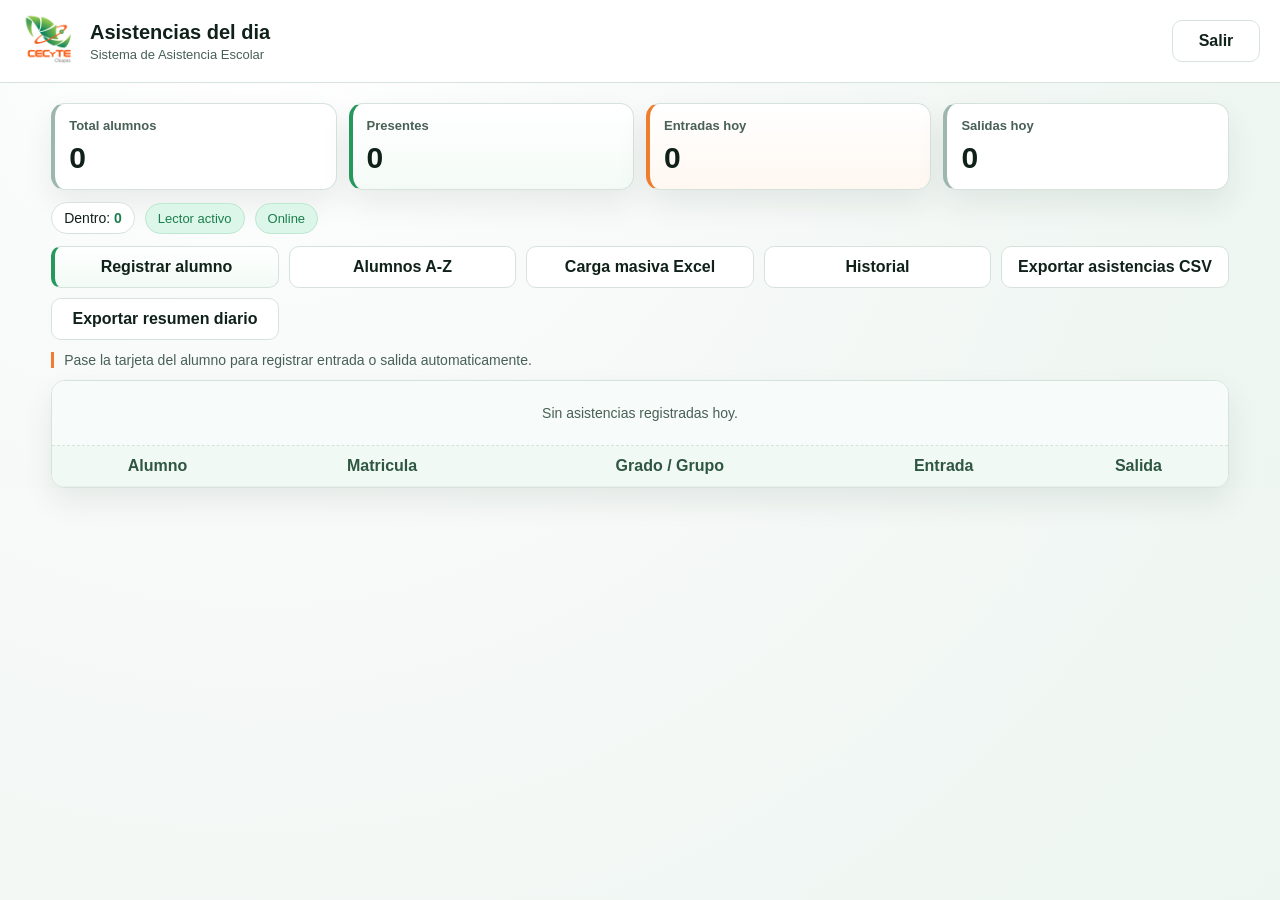
==== respaldo 5/index.html @ 29d5850e "Update script version numbers in index.html Updated script references to use the new version numbers" ====
<!DOCTYPE html>
<html lang="es">
<head>
  <meta charset="UTF-8">
  <meta name="viewport" content="width=device-width, initial-scale=1.0">
  <title>Sistema de Asistencia Escolar</title>
  <link rel="stylesheet" href="css/styles.css">
</head>

<body data-requires-auth="true">
  <header class="header-brand">
    <div class="brand">
      <img src="img/logo.png" alt="Control Escolar">
      <div>
        <h2>Asistencias del dia</h2>
        <p class="brand-sub">Sistema de Asistencia Escolar</p>
      </div>
    </div>

    <div class="header-actions">
      <button class="btn-sec" data-auth-logout>Salir</button>
    </div>
  </header>

  <section class="dashboard-grid">
    <article class="stat-card">
      <h3>Total alumnos</h3>
      <p id="dashTotalAlumnos">0</p>
    </article>
    <article class="stat-card is-green">
      <h3>Presentes</h3>
      <p id="dashPresentes">0</p>
    </article>
    <article class="stat-card is-orange">
      <h3>Entradas hoy</h3>
      <p id="dashEntradas">0</p>
    </article>
    <article class="stat-card">
      <h3>Salidas hoy</h3>
      <p id="dashSalidas">0</p>
    </article>
  </section>

  <div class="estado-sistema">
    <span id="contadorAforo" class="contador">Dentro: <strong>0</strong></span>
    <span id="estadoLector" class="lector off">Lector inactivo</span>
    <span id="estadoConexion" class="lector off">Offline</span>
  </div>

  <div class="panel-acciones">
    <button class="destacado" data-role-allow="admin,capturista" onclick="location.href='registro.html'">Registrar alumno</button>
    <button onclick="location.href='alumnos.html'">Alumnos A-Z</button>
    <button data-role-allow="admin,capturista" onclick="location.href='registro.html#importacionExcel'">Carga masiva Excel</button>
    <button onclick="location.href='historial.html'">Historial</button>
    <button onclick="descargarReporte('asistencias')">Exportar asistencias CSV</button>
    <button onclick="descargarReporte('diario')">Exportar resumen diario</button>
  </div>

  <p class="leyenda">Pase la tarjeta del alumno para registrar entrada o salida automaticamente.</p>

  <div id="contenedorTabla" class="table-shell" style="max-height:68vh;">
    <p id="estadoTabla" class="table-status loading">Cargando asistencias...</p>
    <table>
      <thead>
        <tr>
          <th>Alumno</th>
          <th>Matricula</th>
          <th>Grado / Grupo</th>
          <th>Entrada</th>
          <th>Salida</th>
        </tr>
      </thead>
      <tbody id="tablaAsistencias"></tbody>
    </table>
  </div>

  <div class="confirmacion" id="confirmacion">
    <div class="box">
      <h1 id="tituloConfirmacion"></h1>
      <p id="mensajeConfirmacion"></p>
    </div>
  </div>

  <script src="js/storage.js?v=20260310a"></script>
  <script src="js/auth.js?v=20260310a"></script>
  <script src="js/asistencias.js?v=20260310a"></script>
  <script src="js/realtime.js?v=20260310a"></script>
  <script src="js/nfc.js?v=20260310a"></script>

  <script>
    let ultimoUIDLeido = null;
    let ultimoTSLeido = 0;
    const COOLDOWN_LECTURA_MS = 3000;
    const HEARTBEAT_STALE_MS = 20000;

    let estadoCanalNFC = "INIT";
    let ultimoHeartbeatLector = 0;
    let monitorHeartbeatId = null;
    const alumnosEnProceso = new Set();

    window.addEventListener("load", async () => {
      const estadoLector = document.getElementById("estadoLector");
      const estadoConexion = document.getElementById("estadoConexion");

      actualizarEstadoConexion(estadoConexion);
      window.addEventListener("online", () => actualizarEstadoConexion(estadoConexion));
      window.addEventListener("offline", () => actualizarEstadoConexion(estadoConexion));

      if (typeof ensureAlumnosCargados === "function") {
        await ensureAlumnosCargados();
      }

      renderTablaConEstado();
      actualizarContador();
      await actualizarDashboard();

      iniciarLecturaNFCIndex(estadoLector);
      iniciarMonitorHeartbeat(estadoLector);

      setInterval(() => {
        actualizarDashboard();
      }, 8000);
    });

    function setEstadoTabla(msg, tipo = "loading") {
      const el = document.getElementById("estadoTabla");
      if (!el) return;

      el.textContent = msg || "";
      el.className = `table-status ${tipo}`;
      el.style.display = msg ? "block" : "none";
    }

    function renderTablaConEstado() {
      cargarAsistencias();
      const filas = document.querySelectorAll("#tablaAsistencias tr");
      if (!filas.length) {
        setEstadoTabla("Sin asistencias registradas hoy.", "empty");
      } else {
        setEstadoTabla("", "ok");
      }
    }

    function actualizarEstadoConexion(el) {
      if (!el) return;
      if (navigator.onLine) {
        el.textContent = "Online";
        el.className = "lector on";
        return;
      }
      el.textContent = "Offline";
      el.className = "lector off";
    }

    function setEstadoLector(el, modo, texto) {
      if (!el) return;
      el.className = `lector ${modo}`;
      el.textContent = texto;
    }

    function actualizarEstadoCanal(estadoLector, status) {
      const s = String(status || "").toUpperCase();
      estadoCanalNFC = s;

      if (s === "SUBSCRIBED") {
        ultimoHeartbeatLector = Date.now();
        setEstadoLector(estadoLector, "on", "Lector activo");
        return;
      }

      if (s === "RECONNECTING") {
        setEstadoLector(estadoLector, "warn", "Reconectando lector");
        return;
      }

      if (["CHANNEL_ERROR", "TIMED_OUT", "CLOSED", "ERROR_NO_SUPABASE", "ERROR_NO_API"].includes(s)) {
        setEstadoLector(estadoLector, "off", "Lector sin senal");
      }
    }

    function marcarHeartbeatLector(estadoLector, detalle = "") {
      ultimoHeartbeatLector = Date.now();
      if (estadoCanalNFC !== "SUBSCRIBED") return;
      const sufijo = detalle ? ` (${detalle})` : "";
      setEstadoLector(estadoLector, "on", `Lector activo${sufijo}`);
    }

    function iniciarMonitorHeartbeat(estadoLector) {
      if (monitorHeartbeatId) clearInterval(monitorHeartbeatId);

      monitorHeartbeatId = setInterval(() => {
        if (!estadoLector || estadoCanalNFC !== "SUBSCRIBED") return;

        const delta = Date.now() - ultimoHeartbeatLector;
        if (!ultimoHeartbeatLector || delta > HEARTBEAT_STALE_MS) {
          setEstadoLector(estadoLector, "warn", "Activo sin lecturas recientes");
        }
      }, 3000);
    }

    async function actualizarDashboard() {
      if (typeof obtenerResumenDashboardRemoto !== "function") return;

      try {
        const data = await obtenerResumenDashboardRemoto();
        if (!data) return;

        document.getElementById("dashTotalAlumnos").textContent = data.total_alumnos ?? 0;
        document.getElementById("dashPresentes").textContent = data.presentes ?? 0;
        document.getElementById("dashEntradas").textContent = data.entradas_hoy ?? 0;
        document.getElementById("dashSalidas").textContent = data.salidas_hoy ?? 0;
      } catch (err) {
        console.warn("[DASHBOARD] Error:", err?.message || err);
      }
    }

    async function descargarReporte(tipo) {
      try {
        if (tipo === "asistencias" && typeof descargarReporteAsistenciasCsv === "function") {
          await descargarReporteAsistenciasCsv();
          return;
        }

        if (tipo === "diario" && typeof descargarReporteDiarioCsv === "function") {
          await descargarReporteDiarioCsv();
          return;
        }
      } catch (err) {
        console.error(err);
        mostrarConfirmacion("error", "Error de reporte", "No se pudo descargar el archivo CSV");
      }
    }

    function mostrarConfirmacion(tipo, titulo, mensaje) {
      const box = document.getElementById("confirmacion");
      document.getElementById("tituloConfirmacion").textContent = titulo;
      document.getElementById("mensajeConfirmacion").textContent = mensaje;
      box.className = `confirmacion ${tipo}`;
      box.style.display = "flex";

      setTimeout(() => {
        box.style.display = "none";
      }, 2200);
    }

    function iniciarLecturaNFCIndex(estadoLector) {
      if (!estadoLector) return;
      setEstadoLector(estadoLector, "warn", "Conectando lector...");

      if (typeof iniciarNFCControlado !== "function") return;

      iniciarNFCControlado({
        onUID: uid => {
          marcarHeartbeatLector(estadoLector, "lectura recibida");
          procesarTarjeta(uid);
        },
        onHeartbeat: evento => {
          marcarHeartbeatLector(estadoLector, `ultima ${horaDesdeTS(evento?.ts || Date.now())}`);
        },
        onStatus: status => {
          actualizarEstadoCanal(estadoLector, status);
        },
        onTimeout: () => {
          if (estadoCanalNFC === "SUBSCRIBED") {
            setEstadoLector(estadoLector, "warn", "Esperando tarjeta...");
          }
        },
        onError: () => {
          setEstadoLector(estadoLector, "off", "Lector con error");
          if (typeof detenerNFC === "function") detenerNFC();
          setTimeout(() => iniciarLecturaNFCIndex(estadoLector), 1800);
        }
      });
    }

    function alumnoDentroLocal(alumnoId) {
      const asistencias = obtenerAsistencias();
      if (!Array.isArray(asistencias)) return false;

      return asistencias.some(a =>
        a &&
        a.fecha === hoy() &&
        String(a.alumno_id || "") === String(alumnoId) &&
        a.entrada_ts &&
        !a.salida_ts
      );
    }

    async function resolverAccionEsperada(alumnoId) {
      const estadoLocal = alumnoDentroLocal(alumnoId) ? "dentro" : "fuera";

      if (!navigator.onLine || typeof obtenerUltimoTipoAsistenciaHoyRemoto !== "function") {
        return {
          accionEsperada: estadoLocal === "dentro" ? "salida" : "entrada",
          estadoActual: estadoLocal,
          fuente: "local"
        };
      }

      const ultimoTipo = await obtenerUltimoTipoAsistenciaHoyRemoto(alumnoId);
      if (!ultimoTipo) {
        return {
          accionEsperada: estadoLocal === "dentro" ? "salida" : "entrada",
          estadoActual: estadoLocal,
          fuente: "local"
        };
      }

      const estadoRemoto = ultimoTipo === "entrada" ? "dentro" : "fuera";
      return {
        accionEsperada: estadoRemoto === "dentro" ? "salida" : "entrada",
        estadoActual: estadoRemoto,
        ultimoTipo,
        fuente: "remoto"
      };
    }

    async function registrarAsistenciaConControl({ alumnoId, uid, accion }) {
      if (typeof registrarAsistenciaServidor !== "function") {
        throw new Error("registrarAsistenciaServidor no disponible");
      }

      const payload = {
        id: crypto.randomUUID(),
        alumno_id: alumnoId,
        uid,
        created_at: new Date().toISOString(),
        type: accion,
        source: "wifi",
        device_id: "pc_control_escolar"
      };

      return registrarAsistenciaServidor(payload);
    }

    function obtenerAlumnoLocalPorUID(uid) {
      const alumnos = typeof obtenerAlumnos === "function" ? obtenerAlumnos() : safeGet("alumnos");
      return alumnos.find(a => normalizarUID(a?.tarjetaUID || a?.tarjeta_uid) === uid) || null;
    }

    async function obtenerAlumnoPorUID(uid) {
      const local = obtenerAlumnoLocalPorUID(uid);
      if (local) return local;

      if (typeof obtenerAlumnoPorUIDRemoto === "function") {
        const remoto = await obtenerAlumnoPorUIDRemoto(uid);
        if (remoto) return remoto;
      }

      return null;
    }

    async function procesarTarjeta(uid) {
      uid = normalizarUID(uid);
      const ahoraMs = Date.now();

      if (uid === ultimoUIDLeido && (ahoraMs - ultimoTSLeido) < COOLDOWN_LECTURA_MS) {
        return;
      }

      ultimoUIDLeido = uid;
      ultimoTSLeido = ahoraMs;
      let alumnoIdProcesado = null;

      try {
        const alumno = await obtenerAlumnoPorUID(uid);

        if (!alumno || !alumno.id) {
          mostrarConfirmacion("error", "Tarjeta no registrada", "Registre al alumno primero");
          return;
        }

        if (alumnosEnProceso.has(alumno.id)) {
          return;
        }

        alumnoIdProcesado = alumno.id;
        alumnosEnProceso.add(alumno.id);

        const control = await resolverAccionEsperada(alumno.id);
        const accionEsperada = control.accionEsperada;

        const resultado = await registrarAsistenciaConControl({
          alumnoId: alumno.id,
          uid,
          accion: accionEsperada
        });

        if (resultado?.accion !== accionEsperada) {
          mostrarConfirmacion("error", "Secuencia invalida", "El sistema detecto una accion fuera de orden");
          return;
        }

        if (resultado.accion === "entrada") {
          mostrarConfirmacion("entrada", "Entrada registrada", alumno.nombre || "Alumno");
        } else {
          mostrarConfirmacion("salida", "Salida registrada", alumno.nombre || "Alumno");
        }

        if (typeof reconstruirAsistenciasHoy === "function") {
          await reconstruirAsistenciasHoy();
        }

        renderTablaConEstado();
        actualizarContador();
        await actualizarDashboard();
      } catch (err) {
        console.error("[INDEX] Error procesando tarjeta:", err);
        mostrarConfirmacion("error", "Error de lectura", "Intente nuevamente");
      } finally {
        if (alumnoIdProcesado) {
          alumnosEnProceso.delete(alumnoIdProcesado);
        }
      }
    }

    const canal = typeof createAppBroadcastChannel === "function"
      ? createAppBroadcastChannel("victory-data")
      : new BroadcastChannel("victory-data");
    canal.onmessage = async e => {
      if (e.data === "asistencias") {
        renderTablaConEstado();
        actualizarContador();
        await actualizarDashboard();
      }
    };

    window.addEventListener("storage", async e => {
      const keyOk = typeof isAppStorageKeyMatch === "function"
        ? isAppStorageKeyMatch(e.key, "asistencias")
        : (e.key === "asistencias");
      if (keyOk) {
        renderTablaConEstado();
        actualizarContador();
        await actualizarDashboard();
      }
    });
  </script>
</body>
</html>
---- respaldo 5/css/styles.css ----
:root {
  --bg: #f4f8f6;
  --surface: #ffffff;
  --surface-soft: #f9fcfa;
  --text: #10211a;
  --text-muted: #486056;
  --line: #d6e3dd;

  --green-700: #1b7f4d;
  --green-600: #25985e;
  --green-100: #dcf6e9;

  --orange-700: #d7681c;
  --orange-600: #ee7d2e;
  --orange-100: #ffefdf;

  --danger: #d73f3f;
  --warn: #d8891e;
  --info: #2f7ed8;

  --radius: 14px;
  --shadow: 0 14px 30px rgba(16, 33, 26, 0.08);
}

* {
  box-sizing: border-box;
}

html,
body {
  margin: 0;
  padding: 0;
  background: radial-gradient(circle at 20% 0%, #ffffff 0%, var(--bg) 55%, #edf6f1 100%);
  color: var(--text);
  font-family: "Segoe UI", Tahoma, Geneva, Verdana, sans-serif;
  min-height: 100%;
}

a {
  color: inherit;
}

h1,
h2,
h3,
p {
  margin: 0;
}

input,
button,
select,
textarea {
  font: inherit;
}

input {
  width: 100%;
  padding: 12px;
  border-radius: 10px;
  border: 1px solid var(--line);
  background: #ffffff;
  color: var(--text);
}

input:focus {
  border-color: var(--green-600);
  outline: 2px solid #b8ebcf;
}

button,
.btn-importar,
.btn-plantilla {
  border: none;
  border-radius: 10px;
  padding: 11px 14px;
  cursor: pointer;
  font-weight: 600;
  transition: transform 0.2s ease, box-shadow 0.2s ease, opacity 0.2s ease;
}

button:hover,
.btn-importar:hover,
.btn-plantilla:hover {
  transform: translateY(-1px);
}

button:disabled,
.is-disabled-by-role {
  opacity: 0.45;
  cursor: not-allowed;
  pointer-events: none;
}

.header-brand {
  position: sticky;
  top: 0;
  z-index: 40;
  display: flex;
  align-items: center;
  justify-content: space-between;
  gap: 14px;
  padding: 12px 20px;
  background: rgba(255, 255, 255, 0.96);
  border-bottom: 1px solid var(--line);
  backdrop-filter: blur(10px);
}

.brand {
  display: flex;
  align-items: center;
  gap: 12px;
  min-width: 0;
}

.brand img {
  width: 58px;
  height: 58px;
  object-fit: contain;
  border-radius: 12px;
  background: #ffffff;
}

.brand h2 {
  font-size: 20px;
  line-height: 1.1;
  color: var(--text);
}

.brand-sub {
  margin-top: 4px;
  color: var(--text-muted);
  font-size: 13px;
}

.header-actions {
  display: flex;
  align-items: center;
  gap: 10px;
  flex-wrap: wrap;
  justify-content: flex-end;
}

.session-pill {
  display: inline-flex;
  align-items: center;
  gap: 6px;
  background: var(--green-100);
  color: var(--green-700);
  border: 1px solid #bde7ce;
  border-radius: 999px;
  padding: 7px 12px;
  font-size: 13px;
  max-width: 320px;
  white-space: nowrap;
  overflow: hidden;
  text-overflow: ellipsis;
}

.btn-sec {
  background: #ffffff;
  border: 1px solid var(--line);
  color: var(--text);
  min-width: 88px;
}

.btn-sec:hover {
  box-shadow: 0 8px 16px rgba(18, 42, 30, 0.09);
}

.dashboard-grid {
  width: min(1180px, 92vw);
  margin: 20px auto 12px auto;
  display: grid;
  grid-template-columns: repeat(4, minmax(0, 1fr));
  gap: 12px;
}

.stat-card {
  background: var(--surface);
  border: 1px solid var(--line);
  border-left: 4px solid #9cb7ab;
  border-radius: var(--radius);
  box-shadow: var(--shadow);
  padding: 14px;
}

.stat-card h3 {
  font-size: 13px;
  color: var(--text-muted);
}

.stat-card p {
  margin-top: 8px;
  font-size: 30px;
  font-weight: 700;
  color: var(--text);
}

.stat-card.is-green {
  border-left-color: var(--green-600);
  background: linear-gradient(180deg, #ffffff 0%, #f4fbf7 100%);
}

.stat-card.is-orange {
  border-left-color: var(--orange-600);
  background: linear-gradient(180deg, #ffffff 0%, #fff8f1 100%);
}

.estado-sistema {
  width: min(1180px, 92vw);
  margin: 10px auto;
  display: flex;
  flex-wrap: wrap;
  align-items: center;
  gap: 10px;
}

.estado-sistema .contador {
  background: #ffffff;
  border: 1px solid var(--line);
  border-radius: 999px;
  padding: 7px 12px;
  font-size: 14px;
  color: var(--text);
}

.estado-sistema .contador strong {
  color: var(--green-700);
}

.estado-sistema .lector {
  border-radius: 999px;
  padding: 7px 12px;
  font-size: 13px;
  border: 1px solid transparent;
}

.estado-sistema .lector.off {
  background: #feeceb;
  color: #9c2a2a;
  border-color: #f6c5c2;
}

.estado-sistema .lector.on {
  background: var(--green-100);
  color: var(--green-700);
  border-color: #bde7ce;
}

.estado-sistema .lector.warn {
  background: #fff5dd;
  color: #9c6110;
  border-color: #f2d89c;
}

.panel-acciones {
  width: min(1180px, 92vw);
  margin: 12px auto;
  display: grid;
  grid-template-columns: repeat(5, minmax(0, 1fr));
  gap: 10px;
}

.panel-acciones.panel-inline {
  grid-template-columns: repeat(2, minmax(0, 1fr));
}

.panel-acciones button {
  background: #ffffff;
  border: 1px solid var(--line);
  color: var(--text);
}

.panel-acciones button.destacado {
  border-left: 4px solid var(--green-600);
  background: linear-gradient(180deg, #ffffff 0%, #f2fbf6 100%);
}

.panel-acciones button:hover {
  box-shadow: 0 8px 16px rgba(18, 42, 30, 0.09);
}

.leyenda {
  width: min(1180px, 92vw);
  margin: 10px auto 6px auto;
  color: var(--text-muted);
  border-left: 3px solid var(--orange-600);
  padding-left: 10px;
  font-size: 14px;
}

.table-shell {
  width: min(1180px, 92vw);
  margin: 12px auto 30px auto;
  border-radius: var(--radius);
  background: #ffffff;
  border: 1px solid var(--line);
  box-shadow: var(--shadow);
  overflow: auto;
}

.table-status {
  margin: 0;
  padding: 12px 14px;
  border-bottom: 1px dashed var(--line);
  font-size: 14px;
}

.table-status.loading {
  color: var(--info);
  background: #f0f7ff;
}

.table-status.empty {
  color: var(--text-muted);
  background: #f7fbf9;
}

.table-status.error {
  color: #a72f2f;
  background: #ffecec;
}

table {
  width: 100%;
  border-collapse: collapse;
  min-width: 640px;
}

th,
td {
  text-align: center;
  padding: 11px;
  border-bottom: 1px solid #e7efeb;
}

th {
  background: #f0f9f4;
  color: #2e5641;
  position: sticky;
  top: 0;
  z-index: 2;
}

.search-bar {
  width: min(900px, 92vw);
  margin: 18px auto 12px auto;
}

.historial-container {
  width: min(1180px, 92vw);
  margin: 0 auto 30px auto;
}

.alumno-card {
  background: #ffffff;
  border: 1px solid var(--line);
  border-radius: var(--radius);
  box-shadow: var(--shadow);
  padding: 14px 16px;
  margin-bottom: 10px;
}

.alumno-header {
  display: flex;
  align-items: center;
  gap: 10px;
  cursor: pointer;
}

.info-wrapper {
  flex: 1;
}

.info-bloque h3 {
  font-size: 23px;
  margin: 0;
  text-align: left;
}

.alumno-card.abierto .info-bloque h3 {
  text-align: center;
}

.meta {
  margin-top: 6px;
  font-size: 13px;
  color: var(--text-muted);
}

.flecha {
  font-size: 22px;
  color: var(--text-muted);
  transition: transform 0.35s ease;
}

.alumno-card.abierto .flecha {
  transform: rotate(180deg);
}

.historial {
  max-height: 0;
  overflow: hidden;
  transition: max-height 0.45s ease;
}

.historial.abierto {
  max-height: 760px;
  margin-top: 12px;
}

.historial tbody tr.alt {
  background: #f8fcfa;
}

.empty {
  text-align: center;
  padding: 24px;
  color: var(--text-muted);
}

.registro-shell {
  width: min(1080px, 92vw);
  margin: 24px auto 40px auto;
  background: #ffffff;
  border: 1px solid var(--line);
  border-radius: 18px;
  box-shadow: var(--shadow);
  padding: 24px;
}

.registro-shell h3 {
  margin-bottom: 10px;
}

.registro-grid {
  display: grid;
  grid-template-columns: repeat(2, minmax(0, 1fr));
  gap: 12px;
  margin-top: 14px;
}

.registro-acciones {
  margin-top: 16px;
  display: grid;
  grid-template-columns: repeat(2, minmax(0, 1fr));
  gap: 12px;
}

.btn-nfc,
.btn-registrar,
.btn-importar,
.btn-login {
  background: linear-gradient(180deg, var(--green-600) 0%, var(--green-700) 100%);
  color: #ffffff;
}

.btn-plantilla {
  display: inline-flex;
  align-items: center;
  justify-content: center;
  text-decoration: none;
  background: #ffffff;
  border: 1px solid var(--line);
  color: var(--text);
}

.import-wrap {
  margin-top: 22px;
  padding-top: 18px;
  border-top: 1px dashed var(--line);
}

.import-wrap h4 {
  margin-bottom: 10px;
}

.import-actions {
  display: grid;
  grid-template-columns: repeat(2, minmax(0, 1fr));
  gap: 10px;
}

.ayuda {
  margin-top: 9px;
  color: var(--text-muted);
  font-size: 13px;
}

.uid {
  margin-top: 8px;
  color: var(--green-700);
  font-weight: 700;
}

.import-status,
.screen-status {
  margin-top: 10px;
  border-radius: 10px;
  border: 1px solid transparent;
  padding: 9px 11px;
  font-size: 13px;
}

.import-status.info,
.screen-status.info {
  background: #f0f7ff;
  color: var(--info);
  border-color: #cde3ff;
}

.import-status.ok,
.screen-status.ok {
  background: var(--green-100);
  color: var(--green-700);
  border-color: #bde7ce;
}

.import-status.warn,
.screen-status.warn {
  background: #fff5dd;
  color: #9c6110;
  border-color: #f2d89c;
}

.import-status.error,
.screen-status.error {
  background: #ffecec;
  color: #a72f2f;
  border-color: #f3c2c2;
}

.screen-status.loading {
  background: #f0f7ff;
  color: var(--info);
  border-color: #cde3ff;
}

.screen-status.empty {
  background: #f7fbf9;
  color: var(--text-muted);
  border-color: var(--line);
}

.overlay {
  position: fixed;
  inset: 0;
  display: none;
  justify-content: center;
  align-items: center;
  z-index: 2000;
  background: rgba(16, 33, 26, 0.55);
  backdrop-filter: blur(4px);
}

.popup {
  width: min(420px, 90vw);
  background: #ffffff;
  border: 1px solid var(--line);
  border-radius: 16px;
  box-shadow: var(--shadow);
  padding: 28px;
  text-align: center;
}

.estado {
  margin-top: 14px;
  font-weight: 700;
}

.estado.amarillo {
  color: var(--warn);
}

.estado.verde {
  color: var(--green-700);
}

.estado.rojo {
  color: var(--danger);
}

.confirmacion {
  position: fixed;
  inset: 0;
  display: none;
  align-items: center;
  justify-content: center;
  z-index: 4000;
  background: rgba(16, 33, 26, 0.58);
  backdrop-filter: blur(5px);
}

.confirmacion .box {
  width: min(760px, 88vw);
  border-radius: 20px;
  padding: 46px 22px;
  text-align: center;
  color: #ffffff;
  box-shadow: var(--shadow);
}

.confirmacion.entrada .box {
  background: linear-gradient(180deg, #2ca869 0%, #1f864f 100%);
}

.confirmacion.salida .box {
  background: linear-gradient(180deg, #ea8c42 0%, #d46f1f 100%);
}

.confirmacion.error .box {
  background: linear-gradient(180deg, #dc4f4f 0%, #bf3232 100%);
}

.confirmacion.gracia .box {
  background: linear-gradient(180deg, #f0a852 0%, #d8891e 100%);
}

.confirmacion h1 {
  font-size: clamp(28px, 6vw, 54px);
}

.confirmacion p {
  margin-top: 10px;
  font-size: clamp(18px, 3.2vw, 26px);
}

.login-page {
  display: grid;
  place-items: center;
  min-height: 100vh;
}

.login-shell {
  width: min(460px, 92vw);
  padding: 22px;
}

.login-card {
  background: #ffffff;
  border: 1px solid var(--line);
  border-radius: 20px;
  box-shadow: var(--shadow);
  padding: 24px;
}

.login-logo {
  width: 88px;
  height: 88px;
  object-fit: contain;
  display: block;
  margin: 0 auto 10px auto;
}

.login-card h1 {
  text-align: center;
  font-size: 26px;
}

.login-sub {
  margin-top: 8px;
  color: var(--text-muted);
  text-align: center;
  font-size: 14px;
}

.login-form {
  margin-top: 16px;
  display: grid;
  gap: 12px;
}

.login-form label {
  font-size: 13px;
  color: var(--text-muted);
  display: grid;
  gap: 6px;
}

.login-msg {
  margin-top: 12px;
  border-radius: 10px;
  padding: 9px 11px;
  font-size: 13px;
  background: #f0f7ff;
  color: var(--info);
  border: 1px solid #cde3ff;
}

.login-msg.ok {
  background: var(--green-100);
  color: var(--green-700);
  border-color: #bde7ce;
}

.login-msg.error {
  background: #ffecec;
  color: #a72f2f;
  border-color: #f3c2c2;
}

@media (max-width: 1120px) {
  .dashboard-grid {
    grid-template-columns: repeat(2, minmax(0, 1fr));
  }

  .panel-acciones {
    grid-template-columns: repeat(2, minmax(0, 1fr));
  }
}

@media (max-width: 760px) {
  .header-brand {
    align-items: flex-start;
    flex-direction: column;
  }

  .header-actions {
    width: 100%;
    justify-content: flex-start;
  }

  .brand img {
    width: 50px;
    height: 50px;
  }

  .brand h2 {
    font-size: 17px;
  }

  .session-pill {
    max-width: none;
    width: 100%;
  }

  .dashboard-grid,
  .panel-acciones,
  .panel-acciones.panel-inline,
  .registro-grid,
  .registro-acciones,
  .import-actions {
    grid-template-columns: 1fr;
  }

  .leyenda {
    font-size: 13px;
  }

  .table-shell {
    width: 95vw;
  }

  th,
  td {
    padding: 9px;
    font-size: 13px;
  }

  .info-bloque h3 {
    font-size: 20px;
  }
}
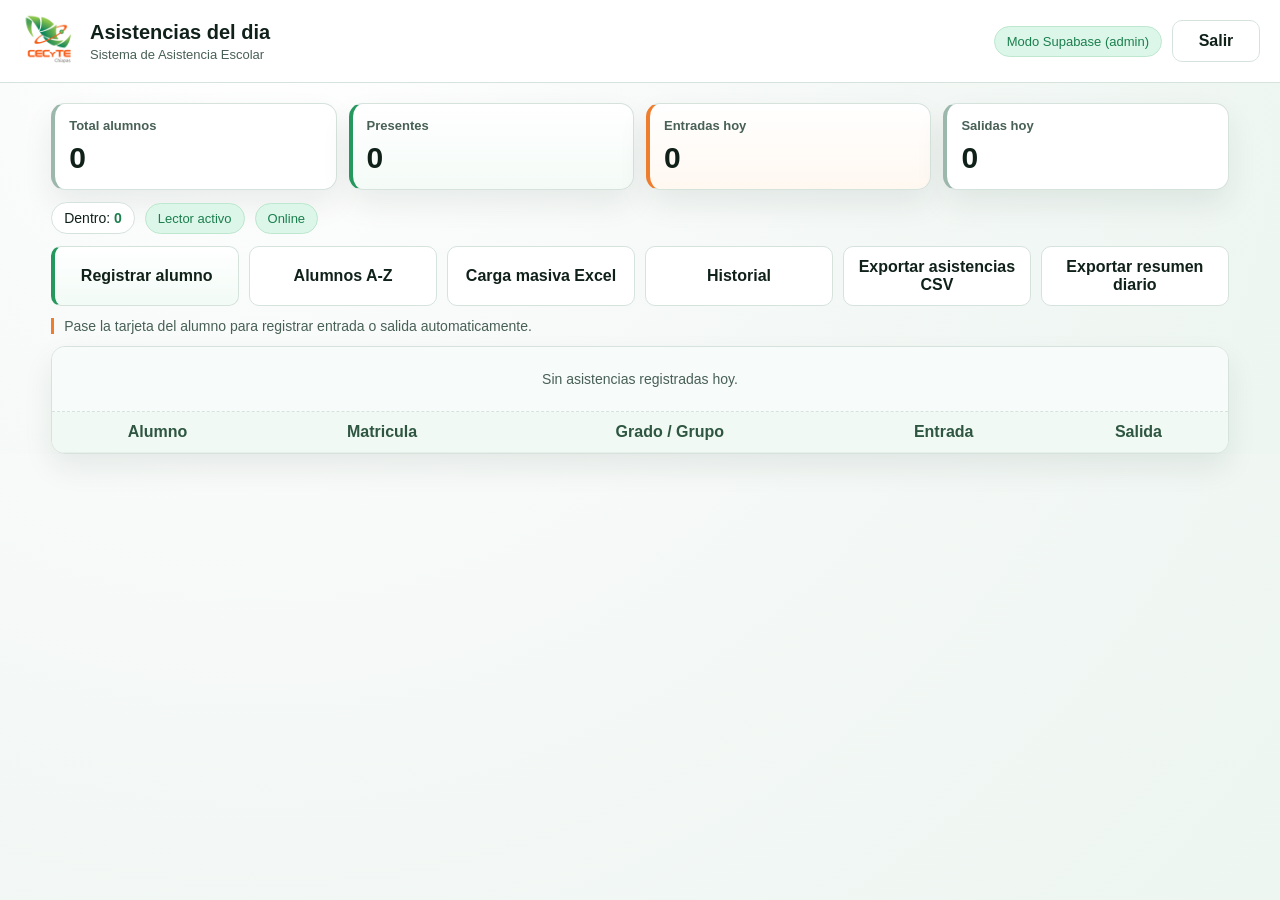
==== commit c3531dc4: "Update index.html" ====
--- a/respaldo 5/index.html
+++ b/respaldo 5/index.html
@@ -18,6 +18,7 @@
     </div>
 
     <div class="header-actions">
+      <span class="session-pill" data-auth-user>Sin sesion</span>
       <button class="btn-sec" data-auth-logout>Salir</button>
     </div>
   </header>
@@ -82,7 +83,7 @@
   </div>
 
   <script src="js/storage.js?v=20260310a"></script>
-  <script src="js/auth.js?v=20260310a"></script>
+  <script src="js/auth.js?v=20260310b"></script>
   <script src="js/asistencias.js?v=20260310a"></script>
   <script src="js/realtime.js?v=20260310a"></script>
   <script src="js/nfc.js?v=20260310a"></script>
--- a/respaldo 5/css/styles.css
+++ b/respaldo 5/css/styles.css
@@ -54,7 +54,9 @@
   font: inherit;
 }
 
-input {
+input,
+select,
+textarea {
   width: 100%;
   padding: 12px;
   border-radius: 10px;
@@ -63,7 +65,9 @@
   color: var(--text);
 }
 
-input:focus {
+input:focus,
+select:focus,
+textarea:focus {
   border-color: var(--green-600);
   outline: 2px solid #b8ebcf;
 }
@@ -258,7 +262,7 @@
   width: min(1180px, 92vw);
   margin: 12px auto;
   display: grid;
-  grid-template-columns: repeat(5, minmax(0, 1fr));
+  grid-template-columns: repeat(auto-fit, minmax(180px, 1fr));
   gap: 10px;
 }
 
@@ -637,6 +641,10 @@
   padding: 22px;
 }
 
+.login-shell.wide {
+  width: min(760px, 94vw);
+}
+
 .login-card {
   background: #ffffff;
   border: 1px solid var(--line);
@@ -669,6 +677,13 @@
   margin-top: 16px;
   display: grid;
   gap: 12px;
+}
+
+.login-alt-actions {
+  margin-top: 10px;
+  display: grid;
+  grid-template-columns: 1fr;
+  gap: 10px;
 }
 
 .login-form label {
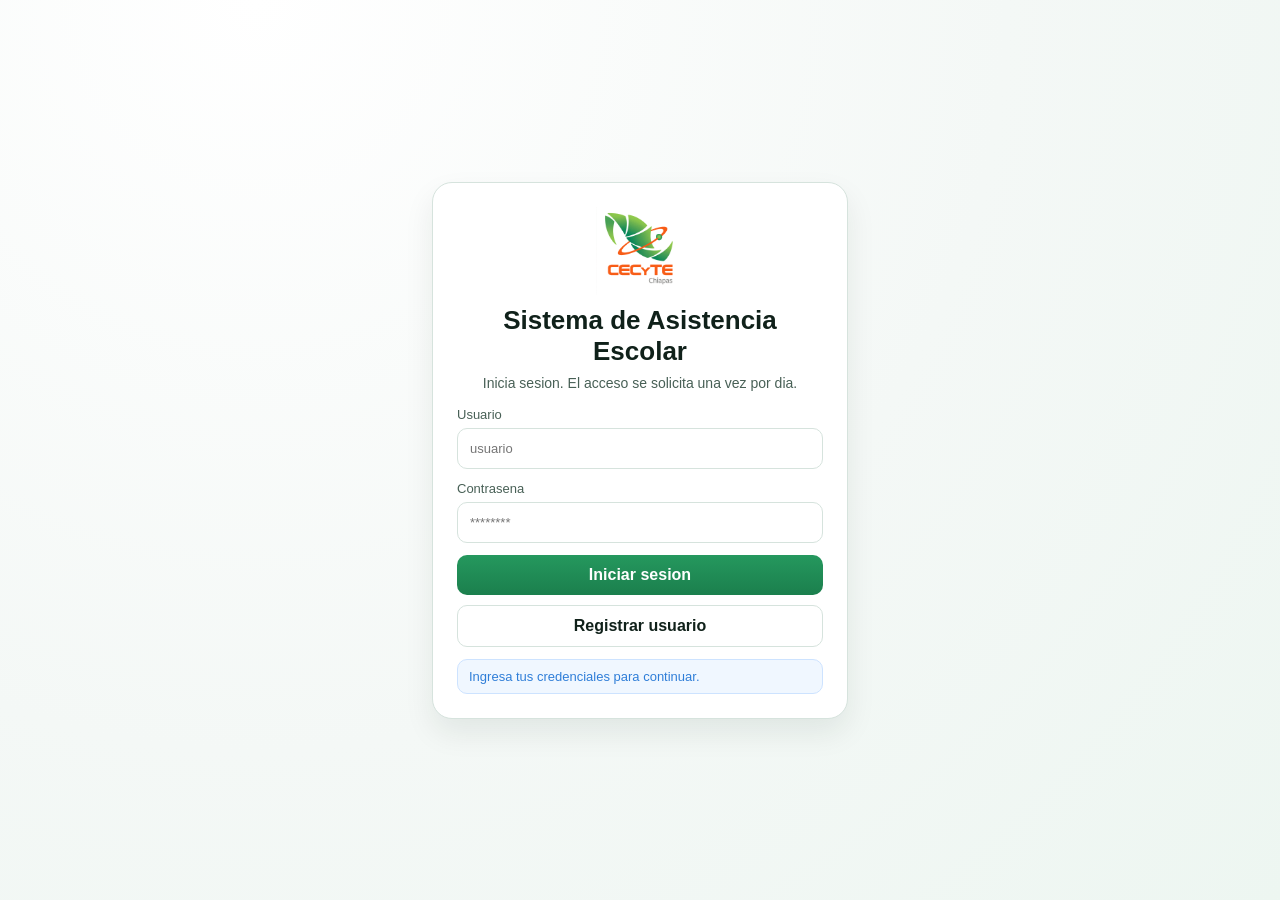
==== commit daeb79a7: "Update index.html" ====
--- a/respaldo 5/index.html
+++ b/respaldo 5/index.html
@@ -12,13 +12,13 @@
     <div class="brand">
       <img src="img/logo.png" alt="Control Escolar">
       <div>
-        <h2>Asistencias del dia</h2>
+        <h2>Asistencias del día</h2>
         <p class="brand-sub">Sistema de Asistencia Escolar</p>
       </div>
     </div>
 
     <div class="header-actions">
-      <span class="session-pill" data-auth-user>Sin sesion</span>
+      <span class="session-pill" data-auth-user>Sin sesión</span>
       <button class="btn-sec" data-auth-logout>Salir</button>
     </div>
   </header>
@@ -50,14 +50,14 @@
 
   <div class="panel-acciones">
     <button class="destacado" data-role-allow="admin,capturista" onclick="location.href='registro.html'">Registrar alumno</button>
-    <button onclick="location.href='alumnos.html'">Alumnos A-Z</button>
+    <button onclick="location.href='alumnos.html'">Alumnos</button>
     <button data-role-allow="admin,capturista" onclick="location.href='registro.html#importacionExcel'">Carga masiva Excel</button>
     <button onclick="location.href='historial.html'">Historial</button>
     <button onclick="descargarReporte('asistencias')">Exportar asistencias CSV</button>
     <button onclick="descargarReporte('diario')">Exportar resumen diario</button>
   </div>
 
-  <p class="leyenda">Pase la tarjeta del alumno para registrar entrada o salida automaticamente.</p>
+  <p class="leyenda">Pase la tarjeta del alumno para registrar entrada o salida automáticamente.</p>
 
   <div id="contenedorTabla" class="table-shell" style="max-height:68vh;">
     <p id="estadoTabla" class="table-status loading">Cargando asistencias...</p>
@@ -65,7 +65,7 @@
       <thead>
         <tr>
           <th>Alumno</th>
-          <th>Matricula</th>
+          <th>Matrícula</th>
           <th>Grado / Grupo</th>
           <th>Entrada</th>
           <th>Salida</th>
@@ -175,7 +175,7 @@
       }
 
       if (["CHANNEL_ERROR", "TIMED_OUT", "CLOSED", "ERROR_NO_SUPABASE", "ERROR_NO_API"].includes(s)) {
-        setEstadoLector(estadoLector, "off", "Lector sin senal");
+        setEstadoLector(estadoLector, "off", "Lector sin señal");
       }
     }
 
@@ -256,7 +256,7 @@
           procesarTarjeta(uid);
         },
         onHeartbeat: evento => {
-          marcarHeartbeatLector(estadoLector, `ultima ${horaDesdeTS(evento?.ts || Date.now())}`);
+          marcarHeartbeatLector(estadoLector, `última ${horaDesdeTS(evento?.ts || Date.now())}`);
         },
         onStatus: status => {
           actualizarEstadoCanal(estadoLector, status);
@@ -388,7 +388,7 @@
         });
 
         if (resultado?.accion !== accionEsperada) {
-          mostrarConfirmacion("error", "Secuencia invalida", "El sistema detecto una accion fuera de orden");
+          mostrarConfirmacion("error", "Secuencia inválida", "El sistema detectó una acción fuera de orden");
           return;
         }
 
--- a/respaldo 5/css/styles.css
+++ b/respaldo 5/css/styles.css
@@ -153,9 +153,11 @@
   color: var(--green-700);
   border: 1px solid #bde7ce;
   border-radius: 999px;
-  padding: 7px 12px;
-  font-size: 13px;
-  max-width: 320px;
+  padding: 10px 18px;
+  font-size: 20px;
+  font-weight: 700;
+  line-height: 1.1;
+  max-width: 620px;
   white-space: nowrap;
   overflow: hidden;
   text-overflow: ellipsis;
@@ -746,6 +748,7 @@
   }
 
   .session-pill {
+    font-size: 16px;
     max-width: none;
     width: 100%;
   }
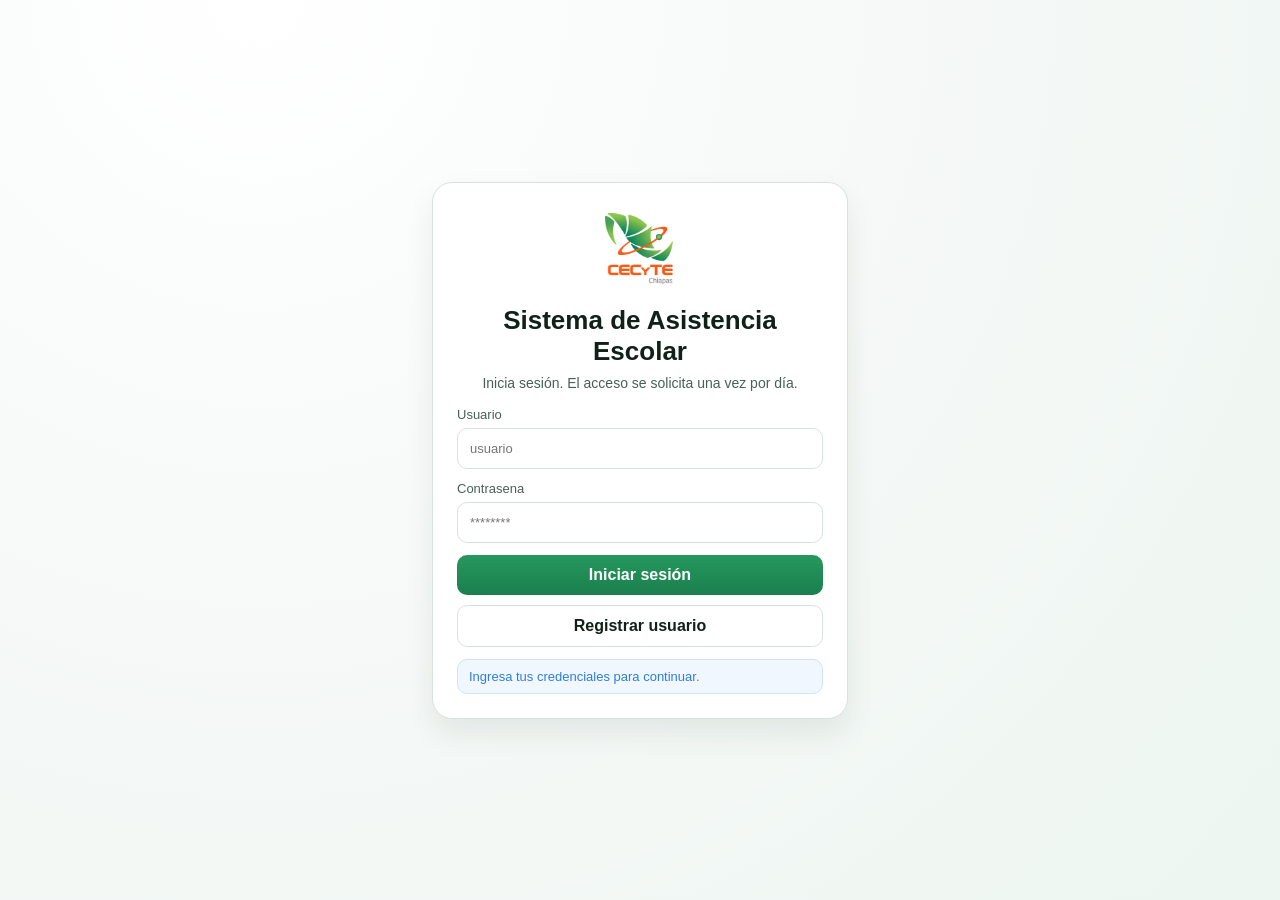
==== commit 56d0e555: "Update index.html" ====
--- a/respaldo 5/index.html
+++ b/respaldo 5/index.html
@@ -85,7 +85,7 @@
   <script src="js/storage.js?v=20260310a"></script>
   <script src="js/auth.js?v=20260310b"></script>
   <script src="js/asistencias.js?v=20260310a"></script>
-  <script src="js/realtime.js?v=20260310a"></script>
+  <script src="js/realtime.js?v=20260310d"></script>
   <script src="js/nfc.js?v=20260310a"></script>
 
   <script>
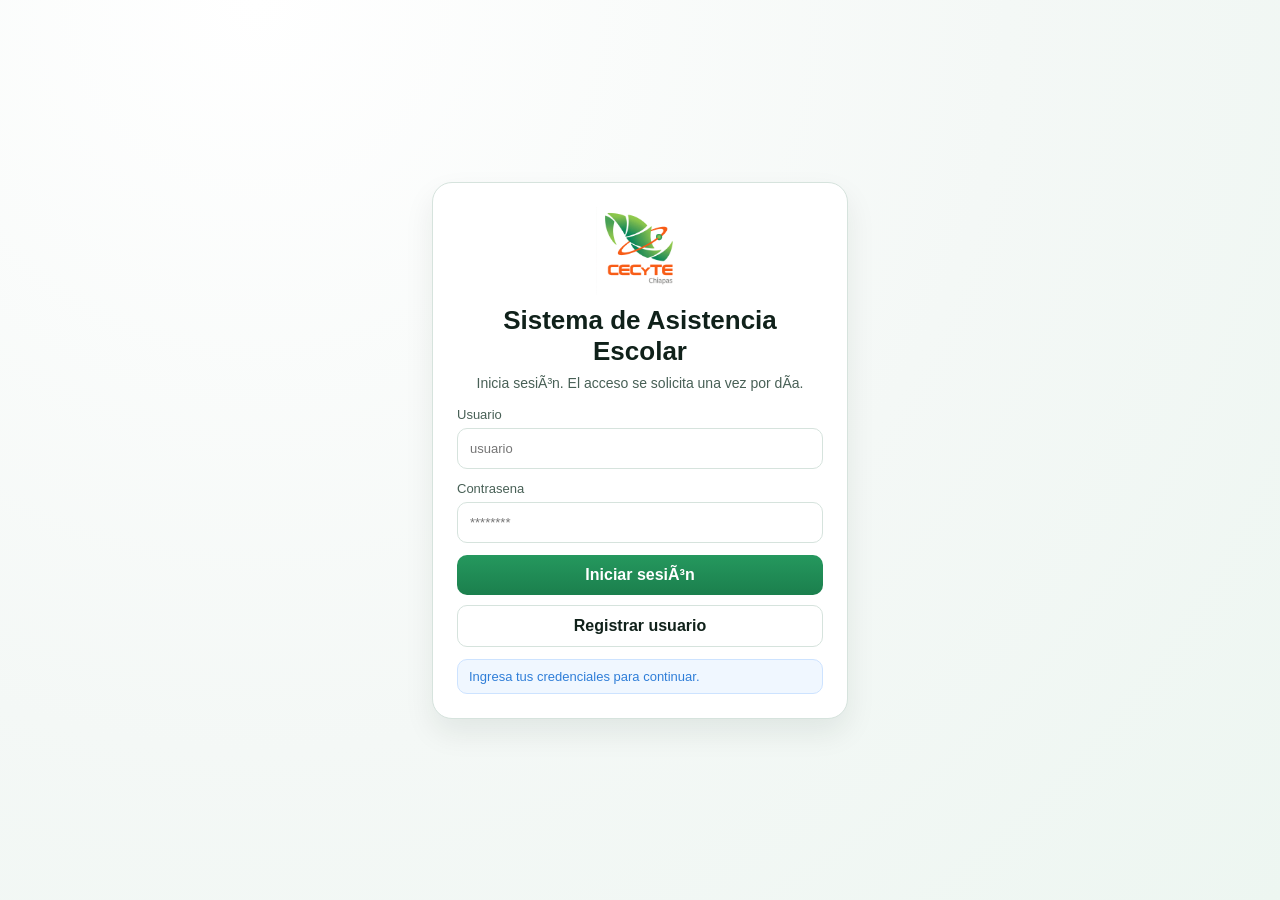
==== commit 447664fa: "Update index.html" ====
--- a/respaldo 5/index.html
+++ b/respaldo 5/index.html
@@ -49,12 +49,12 @@
   </div>
 
   <div class="panel-acciones">
-    <button class="destacado" data-role-allow="admin,capturista" onclick="location.href='registro.html'">Registrar alumno</button>
+    <button class="destacado" data-role-allow="direccion" data-role-hide-if-denied="true" onclick="location.href='registro.html'">Registrar alumno</button>
     <button onclick="location.href='alumnos.html'">Alumnos</button>
-    <button data-role-allow="admin,capturista" onclick="location.href='registro.html#importacionExcel'">Carga masiva Excel</button>
-    <button onclick="location.href='historial.html'">Historial</button>
-    <button onclick="descargarReporte('asistencias')">Exportar asistencias CSV</button>
-    <button onclick="descargarReporte('diario')">Exportar resumen diario</button>
+    <button data-role-allow="direccion" data-role-hide-if-denied="true" onclick="location.href='registro.html#importacionExcel'">Carga masiva Excel</button>
+    <button data-role-allow="direccion" data-role-hide-if-denied="true" onclick="location.href='historial.html'">Historial</button>
+    <button data-role-allow="direccion" data-role-hide-if-denied="true" onclick="descargarReporte('asistencias')">Exportar asistencias CSV</button>
+    <button data-role-allow="direccion" data-role-hide-if-denied="true" onclick="descargarReporte('diario')">Exportar resumen diario</button>
   </div>
 
   <p class="leyenda">Pase la tarjeta del alumno para registrar entrada o salida automáticamente.</p>
@@ -83,9 +83,9 @@
   </div>
 
   <script src="js/storage.js?v=20260310a"></script>
-  <script src="js/auth.js?v=20260310b"></script>
+  <script src="js/auth.js?v=20260310c"></script>
   <script src="js/asistencias.js?v=20260310a"></script>
-  <script src="js/realtime.js?v=20260310d"></script>
+  <script src="js/realtime.js?v=20260311a"></script>
   <script src="js/nfc.js?v=20260310a"></script>
 
   <script>
@@ -98,6 +98,8 @@
     let ultimoHeartbeatLector = 0;
     let monitorHeartbeatId = null;
     const alumnosEnProceso = new Set();
+    const eventosAnimados = new Map();
+    const EVENTO_ANIM_TTL_MS = 1000 * 60 * 15;
 
     window.addEventListener("load", async () => {
       const estadoLector = document.getElementById("estadoLector");
@@ -242,6 +244,60 @@
       setTimeout(() => {
         box.style.display = "none";
       }, 2200);
+    }
+
+    function claveEventoAnimado(ev = {}) {
+      const id = String(ev?.event_id || ev?.id || "").trim();
+      if (id) return `id:${id}`;
+
+      const alumnoId = String(ev?.alumno_id || ev?.cliente_id || "").trim();
+      const uid = normalizarUID(ev?.uid || "");
+      const tipo = String(ev?.accion || ev?.type || "").trim().toLowerCase();
+      const createdAt = String(ev?.created_at || "").trim();
+      if (!tipo || (!alumnoId && !uid)) return "";
+      return `sig:${alumnoId}|${uid}|${tipo}|${createdAt}`;
+    }
+
+    function limpiarEventosAnimados() {
+      const nowTs = Date.now();
+      const minTs = nowTs - EVENTO_ANIM_TTL_MS;
+
+      for (const [key, ts] of eventosAnimados.entries()) {
+        if (ts < minTs) {
+          eventosAnimados.delete(key);
+        }
+      }
+
+      if (eventosAnimados.size <= 4000) return;
+
+      const entries = Array.from(eventosAnimados.entries()).sort((a, b) => a[1] - b[1]);
+      const overflow = eventosAnimados.size - 4000;
+      for (let i = 0; i < overflow; i += 1) {
+        const key = entries[i]?.[0];
+        if (key) eventosAnimados.delete(key);
+      }
+    }
+
+    function marcarEventoAnimado(ev = {}) {
+      const key = claveEventoAnimado(ev);
+      if (!key) return false;
+      limpiarEventosAnimados();
+      if (eventosAnimados.has(key)) return false;
+      eventosAnimados.set(key, Date.now());
+      return true;
+    }
+
+    async function obtenerAlumnoDesdeEvento(ev = {}) {
+      const alumnoId = String(ev?.alumno_id || "").trim();
+      if (alumnoId) {
+        const alumnos = typeof obtenerAlumnos === "function" ? obtenerAlumnos() : safeGet("alumnos");
+        const local = (alumnos || []).find(a => String(a.id || "") === alumnoId);
+        if (local) return local;
+      }
+
+      const uid = normalizarUID(ev?.uid || "");
+      if (!uid) return null;
+      return obtenerAlumnoPorUID(uid);
     }
 
     function iniciarLecturaNFCIndex(estadoLector) {
@@ -316,9 +372,15 @@
       };
     }
 
-    async function registrarAsistenciaConControl({ alumnoId, uid, accion }) {
+    async function registrarAsistenciaConControl({ alumnoId, uid, accion = null }) {
       if (typeof registrarAsistenciaServidor !== "function") {
         throw new Error("registrarAsistenciaServidor no disponible");
+      }
+
+      let accionSugerida = String(accion || "").trim().toLowerCase();
+      if (accionSugerida !== "entrada" && accionSugerida !== "salida") {
+        const control = await resolverAccionEsperada(alumnoId);
+        accionSugerida = String(control?.accionEsperada || "entrada").toLowerCase();
       }
 
       const payload = {
@@ -326,7 +388,7 @@
         alumno_id: alumnoId,
         uid,
         created_at: new Date().toISOString(),
-        type: accion,
+        type: accionSugerida,
         source: "wifi",
         device_id: "pc_control_escolar"
       };
@@ -378,21 +440,35 @@
         alumnoIdProcesado = alumno.id;
         alumnosEnProceso.add(alumno.id);
 
-        const control = await resolverAccionEsperada(alumno.id);
-        const accionEsperada = control.accionEsperada;
-
         const resultado = await registrarAsistenciaConControl({
           alumnoId: alumno.id,
+          uid
+        });
+
+        const accionReal = String(resultado?.accion || "").toLowerCase();
+        if (accionReal !== "entrada" && accionReal !== "salida") {
+          throw new Error("accion_asistencia_invalida");
+        }
+
+        marcarEventoAnimado({
+          id: resultado?.event_id || resultado?.id,
+          alumno_id: alumno.id,
           uid,
-          accion: accionEsperada
+          type: accionReal,
+          created_at: resultado?.created_at
         });
 
-        if (resultado?.accion !== accionEsperada) {
-          mostrarConfirmacion("error", "Secuencia inválida", "El sistema detectó una acción fuera de orden");
-          return;
-        }
-
-        if (resultado.accion === "entrada") {
+        if (typeof marcarEventoAttendanceComoVisto === "function") {
+          marcarEventoAttendanceComoVisto({
+            id: resultado?.event_id || resultado?.id,
+            alumno_id: alumno.id,
+            uid,
+            type: accionReal,
+            created_at: resultado?.created_at
+          });
+        }
+
+        if (accionReal === "entrada") {
           mostrarConfirmacion("entrada", "Entrada registrada", alumno.nombre || "Alumno");
         } else {
           mostrarConfirmacion("salida", "Salida registrada", alumno.nombre || "Alumno");
@@ -415,6 +491,27 @@
       }
     }
 
+    window.onAttendanceEventRemoto = async ev => {
+      const tipo = String(ev?.type || ev?.accion || "").toLowerCase();
+      if (tipo !== "entrada" && tipo !== "salida") return;
+      if (!marcarEventoAnimado(ev)) return;
+
+      const alumno = (ev?.alumno && typeof ev.alumno === "object")
+        ? ev.alumno
+        : await obtenerAlumnoDesdeEvento(ev);
+      const nombre = String(alumno?.nombre || "Alumno").trim() || "Alumno";
+
+      if (tipo === "entrada") {
+        mostrarConfirmacion("entrada", "Entrada registrada", nombre);
+      } else {
+        mostrarConfirmacion("salida", "Salida registrada", nombre);
+      }
+
+      renderTablaConEstado();
+      actualizarContador();
+      await actualizarDashboard();
+    };
+
     const canal = typeof createAppBroadcastChannel === "function"
       ? createAppBroadcastChannel("victory-data")
       : new BroadcastChannel("victory-data");
@@ -439,3 +536,4 @@
   </script>
 </body>
 </html>
+
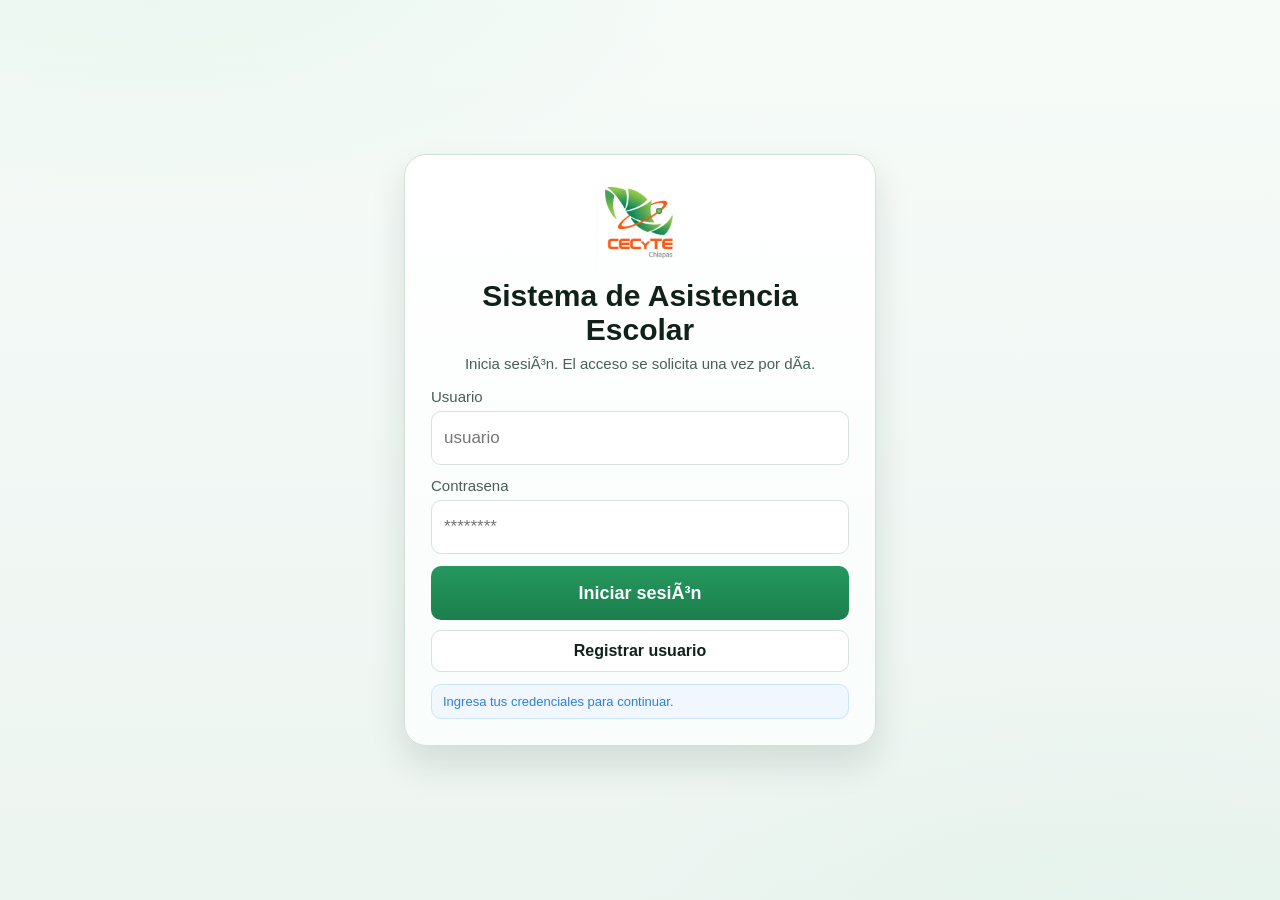
==== commit 309aab3f: "Update index.html" ====
--- a/respaldo 5/index.html
+++ b/respaldo 5/index.html
@@ -51,6 +51,7 @@
   <div class="panel-acciones">
     <button class="destacado" data-role-allow="direccion" data-role-hide-if-denied="true" onclick="location.href='registro.html'">Registrar alumno</button>
     <button onclick="location.href='alumnos.html'">Alumnos</button>
+    <button onclick="location.href='horarios.html'">Horarios y mapeo</button>
     <button data-role-allow="direccion" data-role-hide-if-denied="true" onclick="location.href='registro.html#importacionExcel'">Carga masiva Excel</button>
     <button data-role-allow="direccion" data-role-hide-if-denied="true" onclick="location.href='historial.html'">Historial</button>
     <button data-role-allow="direccion" data-role-hide-if-denied="true" onclick="descargarReporte('asistencias')">Exportar asistencias CSV</button>
@@ -58,6 +59,7 @@
   </div>
 
   <p class="leyenda">Pase la tarjeta del alumno para registrar entrada o salida automáticamente.</p>
+  <p id="estadoFiltroDocente" class="screen-status info estado-horario-docente" style="display:none;"></p>
 
   <div id="contenedorTabla" class="table-shell" style="max-height:68vh;">
     <p id="estadoTabla" class="table-status loading">Cargando asistencias...</p>
@@ -83,9 +85,10 @@
   </div>
 
   <script src="js/storage.js?v=20260310a"></script>
-  <script src="js/auth.js?v=20260310c"></script>
-  <script src="js/asistencias.js?v=20260310a"></script>
-  <script src="js/realtime.js?v=20260311a"></script>
+  <script src="js/auth.js?v=20260312a"></script>
+  <script src="js/horarios.js?v=20260312a"></script>
+  <script src="js/asistencias.js?v=20260312a"></script>
+  <script src="js/realtime.js?v=20260312a"></script>
   <script src="js/nfc.js?v=20260310a"></script>
 
   <script>
@@ -100,6 +103,10 @@
     const alumnosEnProceso = new Set();
     const eventosAnimados = new Map();
     const EVENTO_ANIM_TTL_MS = 1000 * 60 * 15;
+    let filtroHorarioDocenteActivo = false;
+    let gruposPermitidosHorarioDocente = new Set();
+    let mensajeVacioHorarioDocente = "";
+    let monitorHorarioDocenteId = null;
 
     window.addEventListener("load", async () => {
       const estadoLector = document.getElementById("estadoLector");
@@ -109,6 +116,17 @@
       window.addEventListener("online", () => actualizarEstadoConexion(estadoConexion));
       window.addEventListener("offline", () => actualizarEstadoConexion(estadoConexion));
 
+      if (typeof iniciarSyncHorariosRemoto === "function") {
+        iniciarSyncHorariosRemoto({
+          intervalMs: 10000,
+          prefer: "newer"
+        });
+      }
+
+      if (typeof horarioSincronizarAhora === "function") {
+        await horarioSincronizarAhora({ prefer: "newer" });
+      }
+
       if (typeof ensureAlumnosCargados === "function") {
         await ensureAlumnosCargados();
       }
@@ -116,6 +134,7 @@
       renderTablaConEstado();
       actualizarContador();
       await actualizarDashboard();
+      await refrescarFiltroHorarioDocente({ forceRender: true });
 
       iniciarLecturaNFCIndex(estadoLector);
       iniciarMonitorHeartbeat(estadoLector);
@@ -123,6 +142,11 @@
       setInterval(() => {
         actualizarDashboard();
       }, 8000);
+
+      if (monitorHorarioDocenteId) clearInterval(monitorHorarioDocenteId);
+      monitorHorarioDocenteId = setInterval(() => {
+        refrescarFiltroHorarioDocente({ forceRender: false });
+      }, 15000);
     });
 
     function setEstadoTabla(msg, tipo = "loading") {
@@ -132,13 +156,100 @@
       el.textContent = msg || "";
       el.className = `table-status ${tipo}`;
       el.style.display = msg ? "block" : "none";
+    }
+
+    function grupoKeyRegistro(a = {}) {
+      const grado = String(a?.grado || "").trim().toUpperCase();
+      const grupo = String(a?.grupo || "").trim().toUpperCase();
+      return `${grado}|${grupo}`;
+    }
+
+    function setEstadoFiltroDocente(msg = "", tipo = "info") {
+      const el = document.getElementById("estadoFiltroDocente");
+      if (!el) return;
+
+      if (!msg) {
+        el.textContent = "";
+        el.style.display = "none";
+        return;
+      }
+
+      el.textContent = msg;
+      el.className = `screen-status ${tipo} estado-horario-docente`;
+      el.style.display = "block";
+    }
+
+    window.filtroAsistenciaHorarioDocente = registro => {
+      if (!filtroHorarioDocenteActivo) return true;
+      if (!gruposPermitidosHorarioDocente.size) return false;
+      const key = grupoKeyRegistro(registro);
+      return gruposPermitidosHorarioDocente.has(key);
+    };
+
+    async function refrescarFiltroHorarioDocente({ forceRender = false } = {}) {
+      const role = typeof getAuthRole === "function" ? getAuthRole() : "";
+      if (role !== "docente") {
+        filtroHorarioDocenteActivo = false;
+        gruposPermitidosHorarioDocente = new Set();
+        mensajeVacioHorarioDocente = "";
+        setEstadoFiltroDocente("");
+        if (forceRender) {
+          renderTablaConEstado();
+          actualizarContador();
+        }
+        return;
+      }
+
+      if (typeof horarioObtenerClasesActualesDocente !== "function") {
+        filtroHorarioDocenteActivo = false;
+        gruposPermitidosHorarioDocente = new Set();
+        mensajeVacioHorarioDocente = "";
+        setEstadoFiltroDocente("Horario no disponible en este dispositivo.", "warn");
+        if (forceRender) {
+          renderTablaConEstado();
+          actualizarContador();
+        }
+        return;
+      }
+
+      const user = typeof getAuthUser === "function" ? getAuthUser() : {};
+      const clases = horarioObtenerClasesActualesDocente({
+        id: user?.id,
+        username: user?.username,
+        nombre: user?.nombre
+      }, new Date());
+
+      filtroHorarioDocenteActivo = true;
+
+      const grupos = new Set(
+        (Array.isArray(clases) ? clases : [])
+          .map(c => String(c?.grupo_key || "").trim().toUpperCase())
+          .filter(Boolean)
+      );
+
+      gruposPermitidosHorarioDocente = grupos;
+
+      if (!grupos.size) {
+        mensajeVacioHorarioDocente = "Sin clase activa en este bloque horario para tu docente.";
+        setEstadoFiltroDocente(mensajeVacioHorarioDocente, "warn");
+      } else {
+        mensajeVacioHorarioDocente = "No hay asistencias para tu bloque actual.";
+        const resumen = Array.from(grupos).map(g => String(g || "").replace("|", " ")).join(", ");
+        setEstadoFiltroDocente(`Mostrando solo grupos de tu bloque actual: ${resumen}`, "ok");
+      }
+
+      renderTablaConEstado();
+      actualizarContador();
     }
 
     function renderTablaConEstado() {
       cargarAsistencias();
       const filas = document.querySelectorAll("#tablaAsistencias tr");
       if (!filas.length) {
-        setEstadoTabla("Sin asistencias registradas hoy.", "empty");
+        const msg = (filtroHorarioDocenteActivo && mensajeVacioHorarioDocente)
+          ? mensajeVacioHorarioDocente
+          : "Sin asistencias registradas hoy.";
+        setEstadoTabla(msg, "empty");
       } else {
         setEstadoTabla("", "ok");
       }
@@ -433,6 +544,20 @@
           return;
         }
 
+        if (filtroHorarioDocenteActivo) {
+          const keyGrupoAlumno = `${String(alumno?.grado || "").trim().toUpperCase()}|${String(alumno?.grupo || "").trim().toUpperCase()}`;
+
+          if (!gruposPermitidosHorarioDocente.size) {
+            mostrarConfirmacion("error", "Sin bloque activo", "Este docente no tiene clase asignada en este horario");
+            return;
+          }
+
+          if (!gruposPermitidosHorarioDocente.has(keyGrupoAlumno)) {
+            mostrarConfirmacion("error", "Fuera de horario", "El alumno no corresponde al grupo de este bloque");
+            return;
+          }
+        }
+
         if (alumnosEnProceso.has(alumno.id)) {
           return;
         }
@@ -500,6 +625,13 @@
         ? ev.alumno
         : await obtenerAlumnoDesdeEvento(ev);
       const nombre = String(alumno?.nombre || "Alumno").trim() || "Alumno";
+      const keyGrupoEvento = `${String(alumno?.grado || ev?.grado || "").trim().toUpperCase()}|${String(alumno?.grupo || ev?.grupo || "").trim().toUpperCase()}`;
+
+      if (filtroHorarioDocenteActivo) {
+        if (!gruposPermitidosHorarioDocente.size || !gruposPermitidosHorarioDocente.has(keyGrupoEvento)) {
+          return;
+        }
+      }
 
       if (tipo === "entrada") {
         mostrarConfirmacion("entrada", "Entrada registrada", nombre);
@@ -533,6 +665,10 @@
         await actualizarDashboard();
       }
     });
+
+    window.addEventListener("horarios:changed", async () => {
+      await refrescarFiltroHorarioDocente({ forceRender: true });
+    });
   </script>
 </body>
 </html>
--- a/respaldo 5/css/styles.css
+++ b/respaldo 5/css/styles.css
@@ -636,23 +636,28 @@
   display: grid;
   place-items: center;
   min-height: 100vh;
+  background:
+    radial-gradient(900px 420px at 12% -5%, #e9f7ef 0%, transparent 65%),
+    radial-gradient(900px 420px at 88% 105%, #e5f2ec 0%, transparent 65%),
+    linear-gradient(180deg, #f6fbf8 0%, #edf5f1 100%);
 }
 
 .login-shell {
-  width: min(460px, 92vw);
-  padding: 22px;
+  width: min(520px, 92vw);
+  padding: 24px;
 }
 
 .login-shell.wide {
-  width: min(760px, 94vw);
+  width: min(820px, 94vw);
 }
 
 .login-card {
-  background: #ffffff;
-  border: 1px solid var(--line);
-  border-radius: 20px;
-  box-shadow: var(--shadow);
-  padding: 24px;
+  background:
+    linear-gradient(180deg, rgba(255, 255, 255, 0.98) 0%, rgba(249, 253, 251, 0.98) 100%);
+  border: 1px solid #cfe1d8;
+  border-radius: 22px;
+  box-shadow: 0 18px 36px rgba(16, 33, 26, 0.12);
+  padding: 26px;
 }
 
 .login-logo {
@@ -665,14 +670,14 @@
 
 .login-card h1 {
   text-align: center;
-  font-size: 26px;
+  font-size: 30px;
 }
 
 .login-sub {
   margin-top: 8px;
   color: var(--text-muted);
   text-align: center;
-  font-size: 14px;
+  font-size: 15px;
 }
 
 .login-form {
@@ -689,10 +694,21 @@
 }
 
 .login-form label {
-  font-size: 13px;
+  font-size: 15px;
   color: var(--text-muted);
   display: grid;
   gap: 6px;
+}
+
+.login-card input,
+.login-card select {
+  min-height: 54px;
+  font-size: 17px;
+}
+
+.login-card .btn-login {
+  min-height: 54px;
+  font-size: 18px;
 }
 
 .login-msg {
@@ -717,12 +733,204 @@
   border-color: #f3c2c2;
 }
 
+.estado-horario-docente {
+  width: min(1180px, 92vw);
+  margin: 0 auto 8px auto;
+}
+
+.horarios-shell {
+  width: min(1380px, 95vw);
+}
+
+.section-title {
+  margin: 16px 0 8px 0;
+  color: #2b5e45;
+  font-size: 18px;
+}
+
+.horarios-toolbar {
+  margin-top: 14px;
+  display: grid;
+  grid-template-columns: repeat(3, minmax(0, 1fr));
+  gap: 12px;
+  position: sticky;
+  top: 74px;
+  z-index: 5;
+  background: rgba(255, 255, 255, 0.95);
+  border: 1px solid #d6e3dd;
+  border-radius: 12px;
+  padding: 12px;
+  backdrop-filter: blur(6px);
+}
+
+.horarios-toolbar label {
+  display: grid;
+  gap: 6px;
+  font-size: 13px;
+  color: var(--text-muted);
+}
+
+.horarios-catalogos {
+  margin-top: 14px;
+  display: grid;
+  grid-template-columns: repeat(3, minmax(0, 1fr));
+  gap: 12px;
+}
+
+.catalog-card {
+  border: 1px solid #cfe1d8;
+  background: linear-gradient(180deg, #fbfefd 0%, #f4faf7 100%);
+  border-radius: 12px;
+  padding: 12px;
+}
+
+.catalog-card h4 {
+  margin-bottom: 8px;
+  color: #2e5641;
+}
+
+.catalog-form {
+  display: grid;
+  grid-template-columns: 1fr;
+  gap: 8px;
+}
+
+.chip-list {
+  margin-top: 10px;
+  display: flex;
+  flex-wrap: wrap;
+  gap: 8px;
+}
+
+.chip {
+  display: inline-flex;
+  align-items: center;
+  gap: 8px;
+  background: #ffffff;
+  border: 1px solid var(--line);
+  border-radius: 999px;
+  padding: 6px 10px;
+  max-width: 100%;
+}
+
+.chip span {
+  font-size: 12px;
+  color: var(--text);
+}
+
+.chip button {
+  padding: 3px 8px;
+  border-radius: 999px;
+  border: 1px solid #e4c7c7;
+  background: #fdf1f1;
+  color: #9f2f2f;
+  line-height: 1;
+  min-width: 0;
+}
+
+.horarios-periodos {
+  margin-top: 14px;
+  padding-bottom: 10px;
+}
+
+.horarios-periodos .panel-acciones {
+  width: min(1080px, 100%);
+  margin: 10px auto 0 auto;
+}
+
+.horarios-map-shell {
+  margin-top: 14px;
+  border: 1px solid #cfdfd7;
+}
+
+.horarios-mapa {
+  min-width: 980px;
+}
+
+.periodo-label {
+  min-width: 130px;
+  background: #f0f9f4;
+}
+
+.periodo-label strong {
+  font-size: 16px;
+  color: #2e5641;
+}
+
+.periodo-label span {
+  color: var(--text-muted);
+  font-size: 12px;
+}
+
+.cell-horario {
+  width: 100%;
+  min-height: 100px;
+  border: 1px solid #dbe9e2;
+  border-radius: 10px;
+  background: #ffffff;
+  padding: 8px;
+  display: grid;
+  align-content: start;
+  justify-items: center;
+  gap: 4px;
+}
+
+.cell-horario.is-empty {
+  background: #f7fbf9;
+  border-style: dashed;
+}
+
+.cell-horario:not(.is-view-only):hover {
+  border-color: #8fc3a7;
+  background: #f2faf6;
+}
+
+.cell-horario.is-view-only {
+  cursor: default;
+}
+
+.cell-horario .cell-title {
+  font-weight: 700;
+  color: #1f5b3e;
+  font-size: 13px;
+}
+
+.cell-horario .cell-meta {
+  color: var(--text-muted);
+  font-size: 11px;
+}
+
+.popup-horario {
+  width: min(780px, 92vw);
+  text-align: left;
+  max-height: 90vh;
+  overflow: auto;
+}
+
+.popup-horario h2 {
+  margin-bottom: 6px;
+}
+
+.horario-resumen {
+  margin-bottom: 10px;
+  color: var(--text-muted);
+  font-size: 13px;
+}
+
 @media (max-width: 1120px) {
   .dashboard-grid {
     grid-template-columns: repeat(2, minmax(0, 1fr));
   }
 
   .panel-acciones {
+    grid-template-columns: repeat(2, minmax(0, 1fr));
+  }
+
+  .horarios-toolbar {
+    grid-template-columns: repeat(2, minmax(0, 1fr));
+  }
+
+  .horarios-catalogos {
     grid-template-columns: repeat(2, minmax(0, 1fr));
   }
 }
@@ -758,7 +966,9 @@
   .panel-acciones.panel-inline,
   .registro-grid,
   .registro-acciones,
-  .import-actions {
+  .import-actions,
+  .horarios-toolbar,
+  .horarios-catalogos {
     grid-template-columns: 1fr;
   }
 
